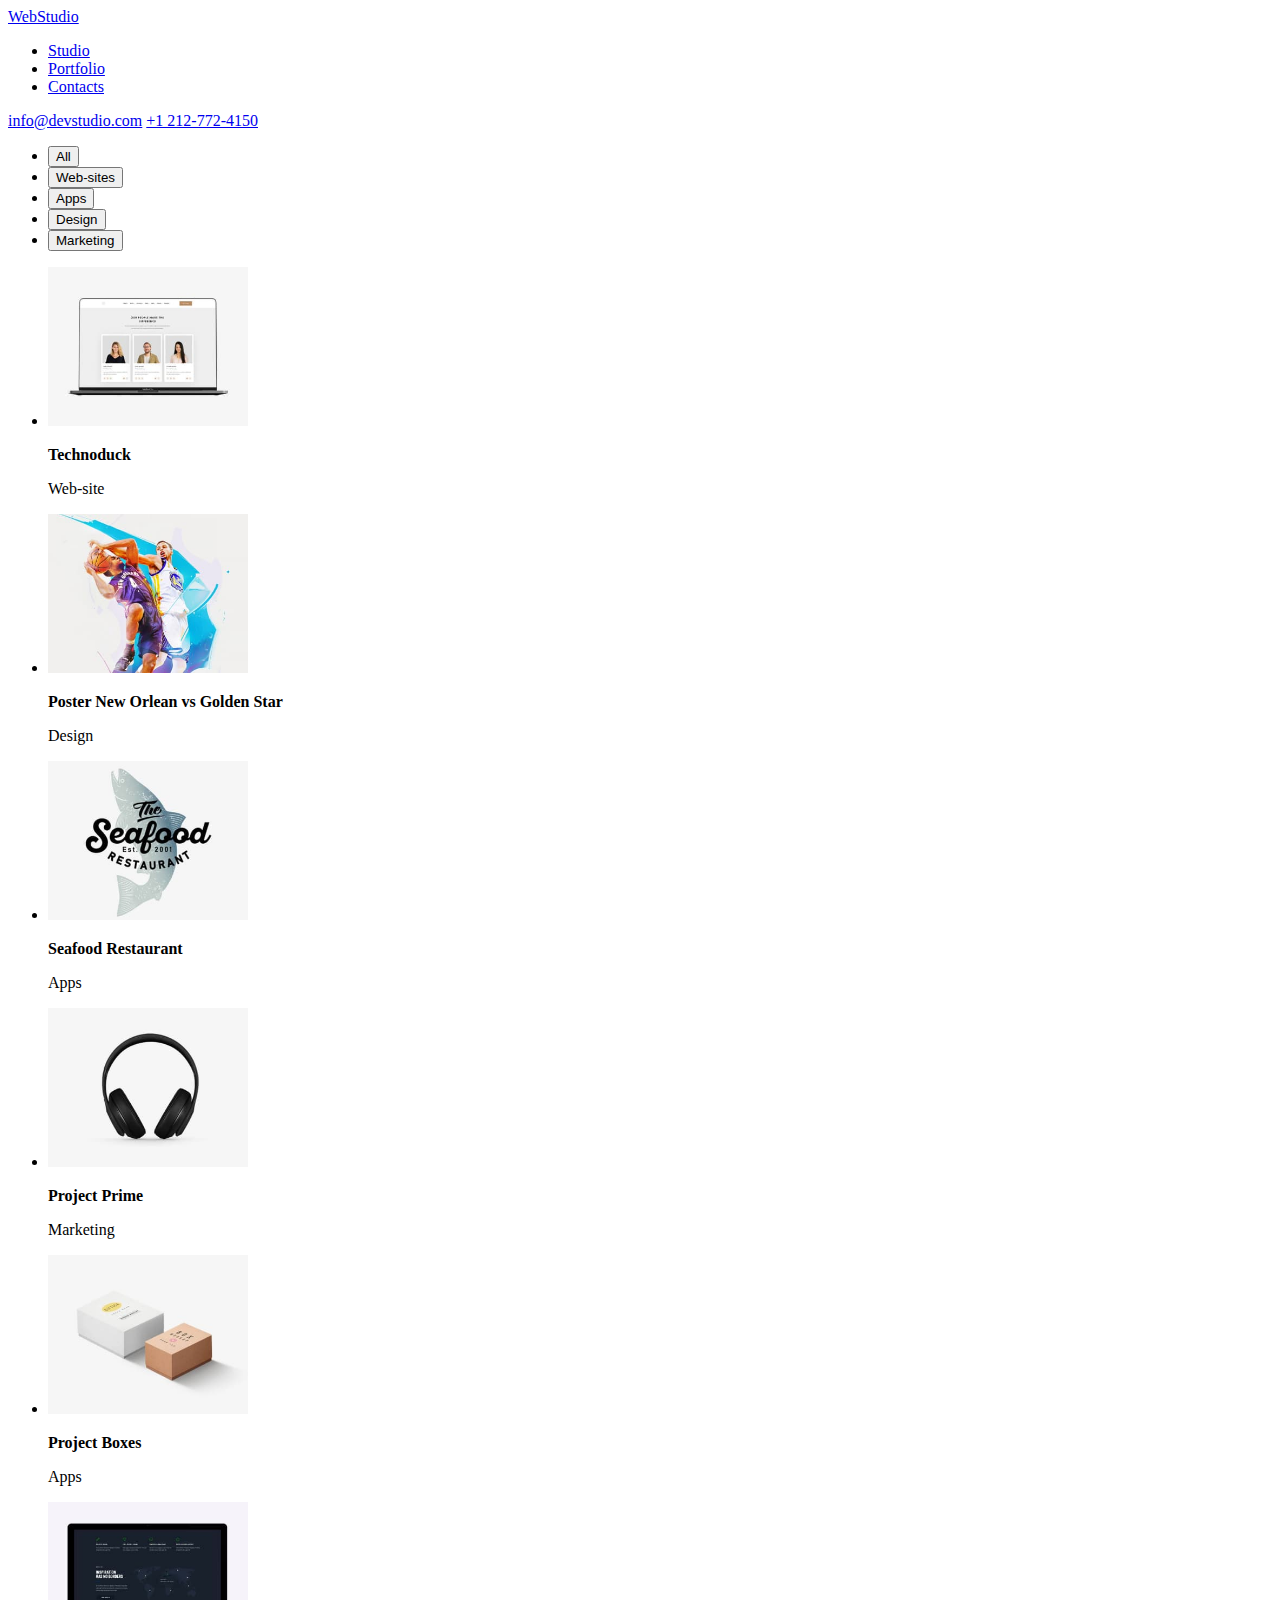
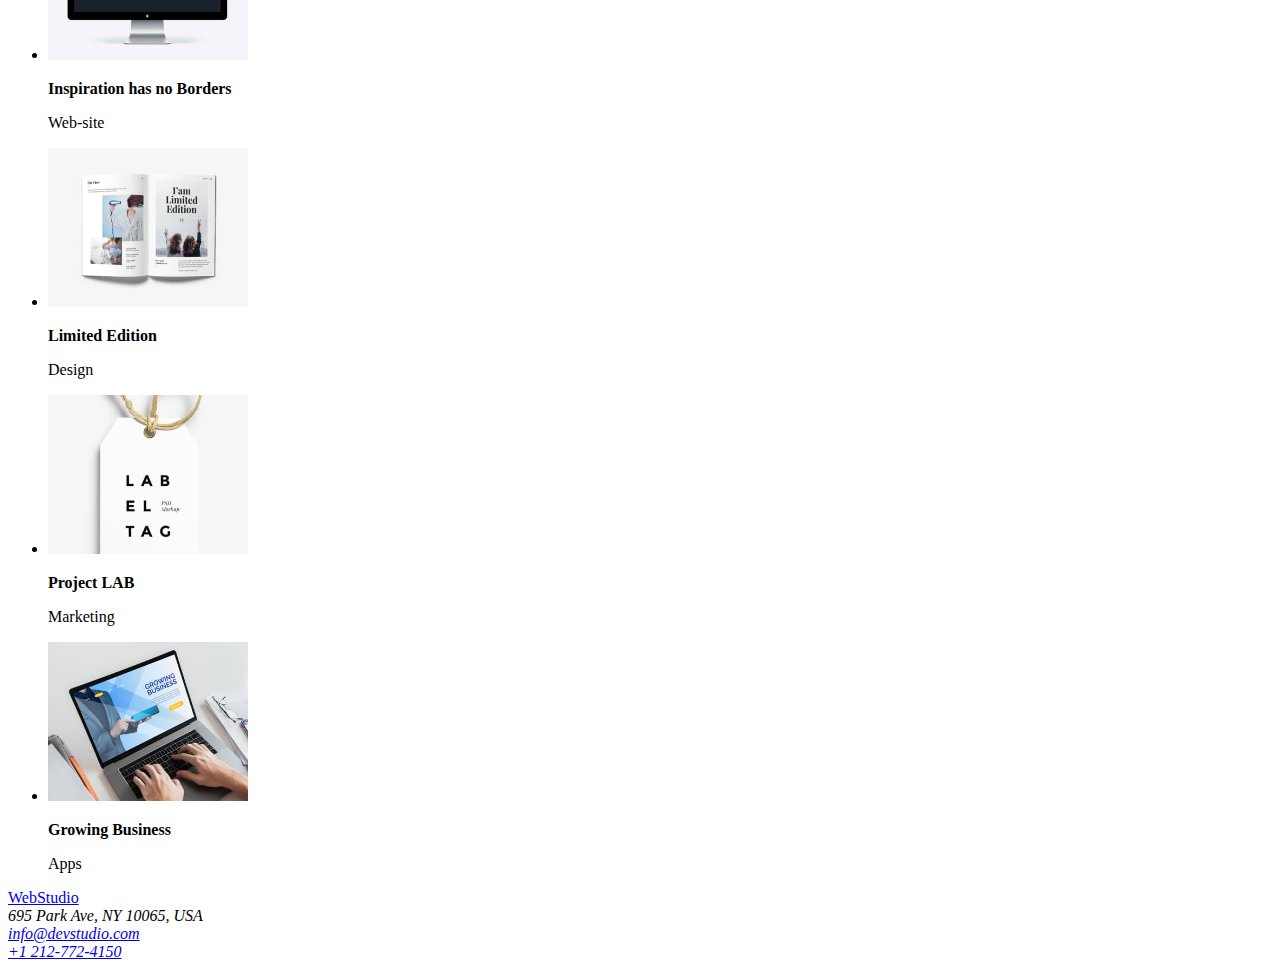
==== portfolio.html @ a8146048 "Finalizare portfolio.html" ====
<!DOCTYPE html>
<html lang="en">
  <head>
    <meta charset="UTF-8" />
    <meta name="description" content="A doua temă" />
    <title>Tema 2 - CSS</title>
  </head>

  <body>
    <header>
      <a href="/">WebStudio</a>
      <nav>
        <ul>
          <li><a href="index.html">Studio</a></li>
          <li><a href="portfolio.html">Portfolio</a></li>
          <li><a href="/contacts">Contacts</a></li>
        </ul>
      </nav>
      <a href="mailto:info@devstudio.com">info@devstudio.com</a>
      <a href="tel:+12127724150">+1 212-772-4150</a>
    </header>

    <main>
      <!--Secțiune portofoliu-->
      <section>
        <!--Butoane-->
        <ul>
          <li><button type="button">All</button></li>
          <li><button type="button">Web-sites</button></li>
          <li><button type="button">Apps</button></li>
          <li><button type="button">Design</button></li>
          <li><button type="button">Marketing</button></li>
        </ul>

        <!--Imagini-->
        <ul>
          <li>
            <img src="./images/laptop.jpg" alt="Web-site" width="200" />
            <p><b>Technoduck</b></p>
            <p>Web-site</p>
          </li>
          <li>
            <img src="./images/baschet.jpg" alt="Design" width="200" />
            <p><b>Poster New Orlean vs Golden Star</b></p>
            <p>Design</p>
          </li>
          <li>
            <img src="./images/seafood.jpg" alt="Apps" width="200" />
            <p><b>Seafood Restaurant</b></p>
            <p>Apps</p>
          </li>
          <li>
            <img src="./images/casti.jpg" alt="Marketing" width="200" />
            <p><b>Project Prime</b></p>
            <p>Marketing</p>
          </li>
          <li>
            <img src="./images/boxes.jpg" alt="Apps" width="200" />
            <p><b>Project Boxes</b></p>
            <p>Apps</p>
          </li>
          <li>
            <img src="./images/monitor.jpg" alt="Web-site" width="200" />
            <p><b>Inspiration has no Borders</b></p>
            <p>Web-site</p>
          </li>
          <li>
            <img src="./images/revista.jpg" alt="Design" width="200" />
            <p><b>Limited Edition</b></p>
            <p>Design</p>
          </li>
          <li>
            <img src="./images/tag.jpg" alt="Marketing" width="200" />
            <p><b>Project LAB</b></p>
            <p>Marketing</p>
          </li>
          <li>
            <img src="./images/working.jpg" alt="Apps" width="200" />
            <p><b>Growing Business</b></p>
            <p>Apps</p>
          </li>
        </ul>
      </section>
    </main>

    <footer>
      <a href="/">WebStudio</a>
      <address>
        695 Park Ave, NY 10065, USA <br />
        <a href="mailto:info@devstudio.com">info@devstudio.com</a> <br />
        <a href="tel:+12127724150">+1 212-772-4150</a>
      </address>
    </footer>
  </body>
</html>
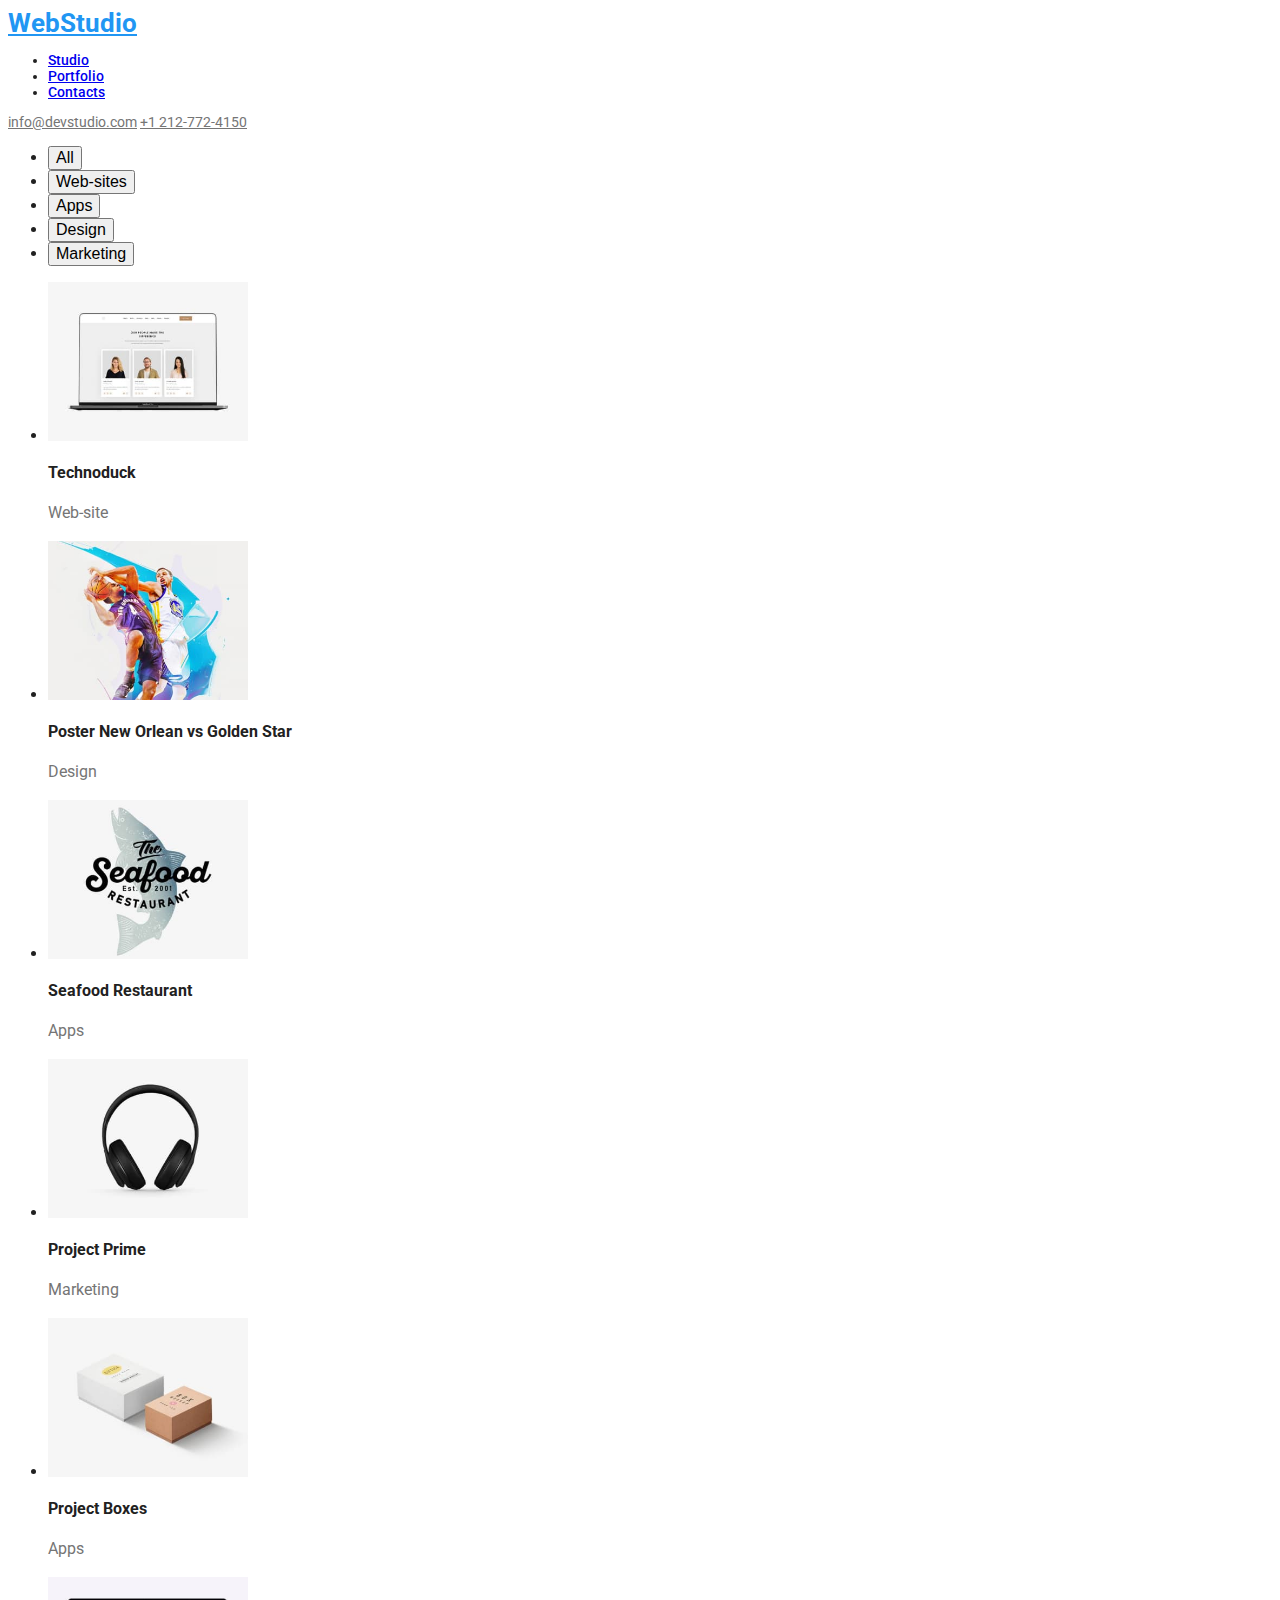
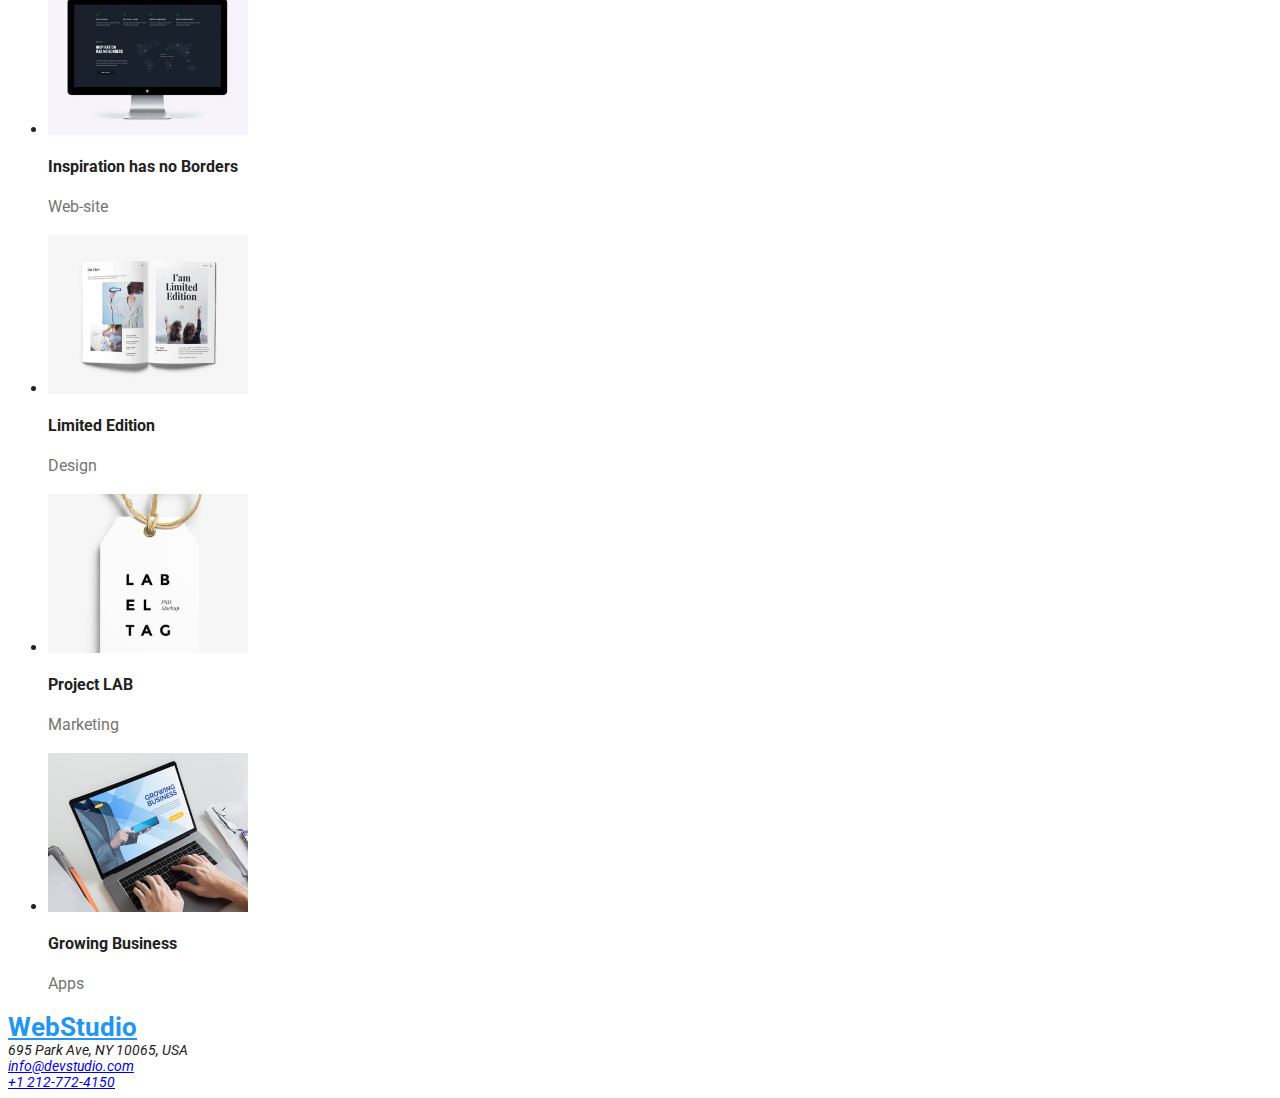
==== commit 23cde27e: "tema 2 final" ====
--- a/portfolio.html
+++ b/portfolio.html
@@ -4,11 +4,18 @@
     <meta charset="UTF-8" />
     <meta name="description" content="A doua temă" />
     <title>Tema 2 - CSS</title>
+    <link rel="stylesheet" href="./css/styles.css" />
+    <link rel="preconnect" href="https://fonts.googleapis.com" />
+    <link rel="preconnect" href="https://fonts.gstatic.com" crossorigin />
+    <link
+      href="https://fonts.googleapis.com/css2?family=Raleway:ital,wght@0,100..900;1,100..900&family=Roboto:ital,wght@0,100;0,300;0,400;0,500;0,700;0,900;1,100;1,300;1,400;1,500;1,700;1,900&display=swap"
+      rel="stylesheet"
+    />
   </head>
 
   <body>
     <header>
-      <a href="/">WebStudio</a>
+      <a class="logo" href="/">WebStudio</a>
       <nav>
         <ul>
           <li><a href="index.html">Studio</a></li>
@@ -16,8 +23,8 @@
           <li><a href="/contacts">Contacts</a></li>
         </ul>
       </nav>
-      <a href="mailto:info@devstudio.com">info@devstudio.com</a>
-      <a href="tel:+12127724150">+1 212-772-4150</a>
+      <a class="textgri" href="mailto:info@devstudio.com">info@devstudio.com</a>
+      <a class="textgri" href="tel:+12127724150">+1 212-772-4150</a>
     </header>
 
     <main>
@@ -37,54 +44,54 @@
           <li>
             <img src="./images/laptop.jpg" alt="Web-site" width="200" />
             <p><b>Technoduck</b></p>
-            <p>Web-site</p>
+            <p class="textgri">Web-site</p>
           </li>
           <li>
             <img src="./images/baschet.jpg" alt="Design" width="200" />
             <p><b>Poster New Orlean vs Golden Star</b></p>
-            <p>Design</p>
+            <p class="textgri">Design</p>
           </li>
           <li>
             <img src="./images/seafood.jpg" alt="Apps" width="200" />
             <p><b>Seafood Restaurant</b></p>
-            <p>Apps</p>
+            <p class="textgri">Apps</p>
           </li>
           <li>
             <img src="./images/casti.jpg" alt="Marketing" width="200" />
             <p><b>Project Prime</b></p>
-            <p>Marketing</p>
+            <p class="textgri">Marketing</p>
           </li>
           <li>
             <img src="./images/boxes.jpg" alt="Apps" width="200" />
             <p><b>Project Boxes</b></p>
-            <p>Apps</p>
+            <p class="textgri">Apps</p>
           </li>
           <li>
             <img src="./images/monitor.jpg" alt="Web-site" width="200" />
             <p><b>Inspiration has no Borders</b></p>
-            <p>Web-site</p>
+            <p class="textgri">Web-site</p>
           </li>
           <li>
             <img src="./images/revista.jpg" alt="Design" width="200" />
             <p><b>Limited Edition</b></p>
-            <p>Design</p>
+            <p class="textgri">Design</p>
           </li>
           <li>
             <img src="./images/tag.jpg" alt="Marketing" width="200" />
             <p><b>Project LAB</b></p>
-            <p>Marketing</p>
+            <p class="textgri">Marketing</p>
           </li>
           <li>
             <img src="./images/working.jpg" alt="Apps" width="200" />
             <p><b>Growing Business</b></p>
-            <p>Apps</p>
+            <p class="textgri">Apps</p>
           </li>
         </ul>
       </section>
     </main>
 
     <footer>
-      <a href="/">WebStudio</a>
+      <a class="logo" href="/">WebStudio</a>
       <address>
         695 Park Ave, NY 10065, USA <br />
         <a href="mailto:info@devstudio.com">info@devstudio.com</a> <br />
--- a/css/styles.css
+++ b/css/styles.css
@@ -0,0 +1,72 @@
+:root {
+  --text-color: #212121;
+  --fundal: #ffffff;
+  --evidentiere: #2196f3;
+}
+
+body {
+  font-family: 'Roboto', sans-serif;
+  color: var(--text-color);
+  font-size: 16px;
+  font-weight: 500;
+}
+
+a:hover,
+a:focus {
+  color: var(--evidentiere);
+}
+
+button:hover,
+button:focus {
+  color: rgba(255, 255, 255, 1);
+  background-color: var(--evidentiere);
+}
+
+header {
+  font-size: 14px;
+  font-weight: 500;
+}
+
+footer {
+  font-size: 14px;
+  font-weight: 400;
+}
+
+h1 {
+  font-size: 44px;
+  font-weight: 900;
+  color: #ffffff;
+}
+
+h2 {
+  font-size: 36px;
+  font-weight: 700;
+}
+
+h5 {
+  font-weight: 700;
+}
+
+button {
+  font-size: 16px;
+  cursor: pointer;
+}
+
+.fontmic {
+  font-size: 14px;
+}
+
+.logo {
+  font-size: 26px;
+  font-weight: 700;
+  color: #2196f3;
+}
+
+p {
+  line-height: 24px;
+}
+
+.textgri {
+  color: #757575;
+  font-weight: 400;
+}
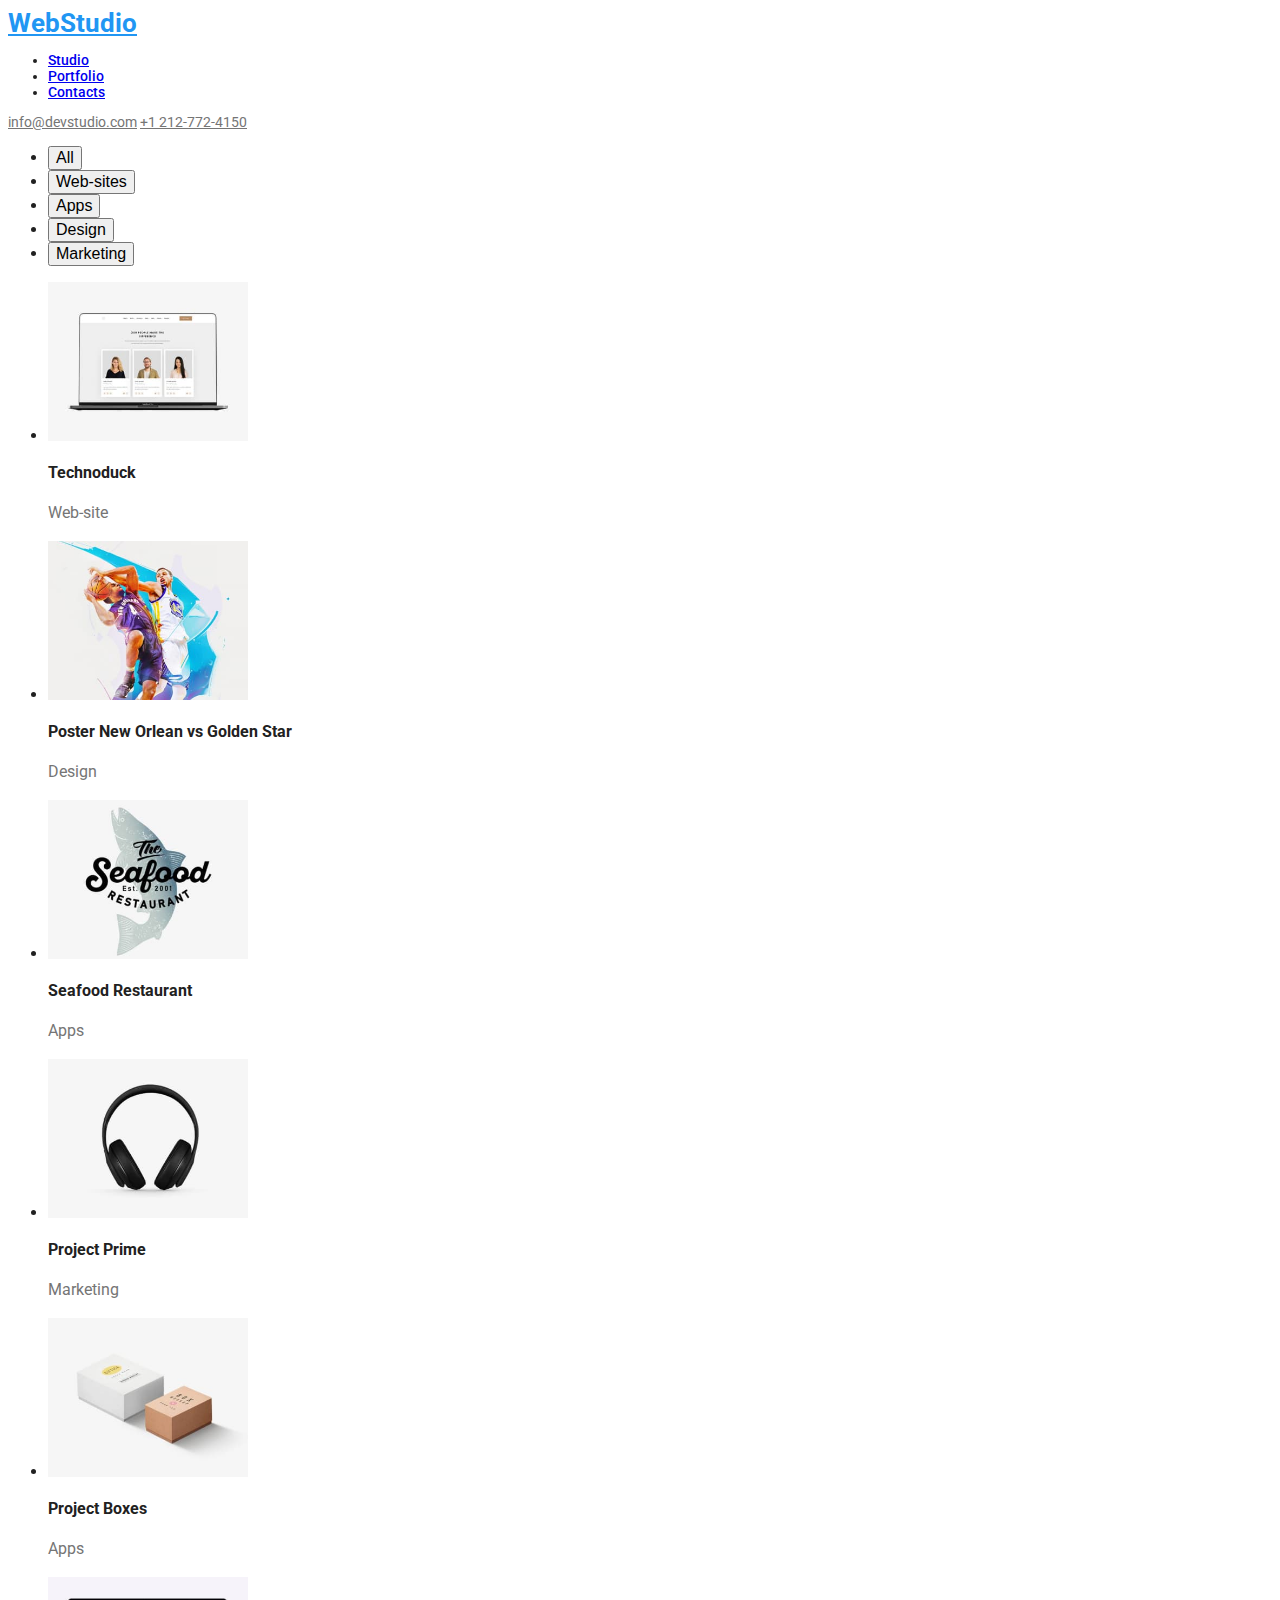
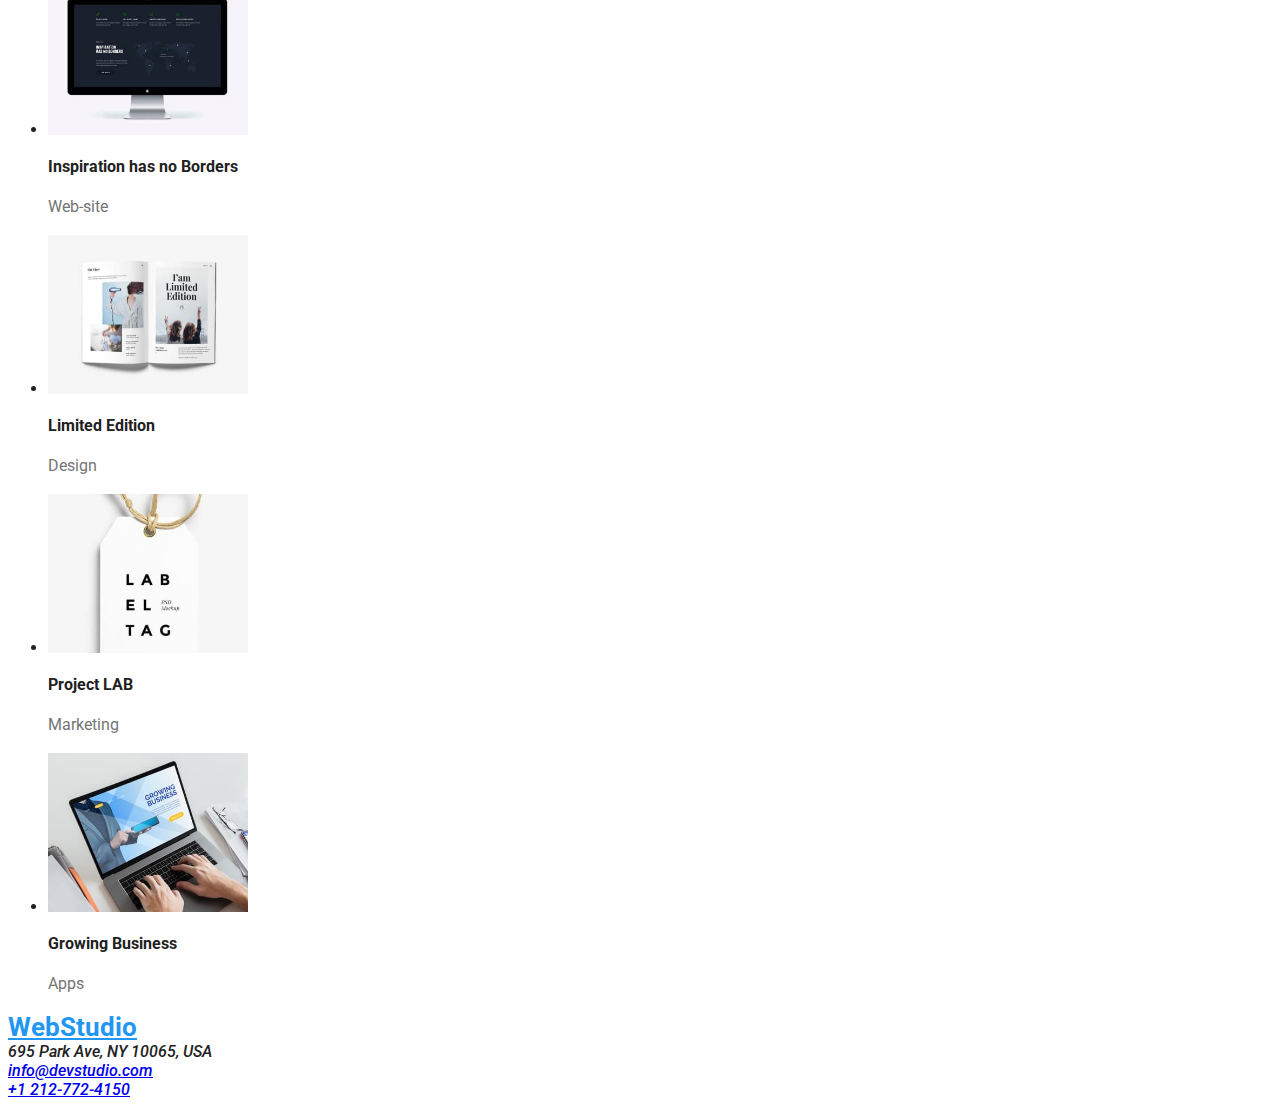
==== commit ae7ab211: "rectificare tema" ====
--- a/portfolio.html
+++ b/portfolio.html
@@ -14,7 +14,7 @@
   </head>
 
   <body>
-    <header>
+    <header class="set_header">
       <a class="logo" href="/">WebStudio</a>
       <nav>
         <ul>
@@ -90,7 +90,7 @@
       </section>
     </main>
 
-    <footer>
+    <footer class="footer">
       <a class="logo" href="/">WebStudio</a>
       <address>
         695 Park Ave, NY 10065, USA <br />
--- a/css/styles.css
+++ b/css/styles.css
@@ -22,28 +22,28 @@
   background-color: var(--evidentiere);
 }
 
-header {
+.set_header {
   font-size: 14px;
   font-weight: 500;
 }
 
-footer {
+.set_footer {
   font-size: 14px;
   font-weight: 400;
 }
 
-h1 {
+.titlul_principal {
   font-size: 44px;
   font-weight: 900;
   color: #ffffff;
 }
 
-h2 {
+.subtitle {
   font-size: 36px;
   font-weight: 700;
 }
 
-h5 {
+.descriptiontitle {
   font-weight: 700;
 }
 
@@ -70,3 +70,8 @@
   color: #757575;
   font-weight: 400;
 }
+
+/*Am adăugat culoare pe fundal în prima secțiune, pentru a se observa și titlul*/
+.topsection{
+  background-color: #2F303A 
+}